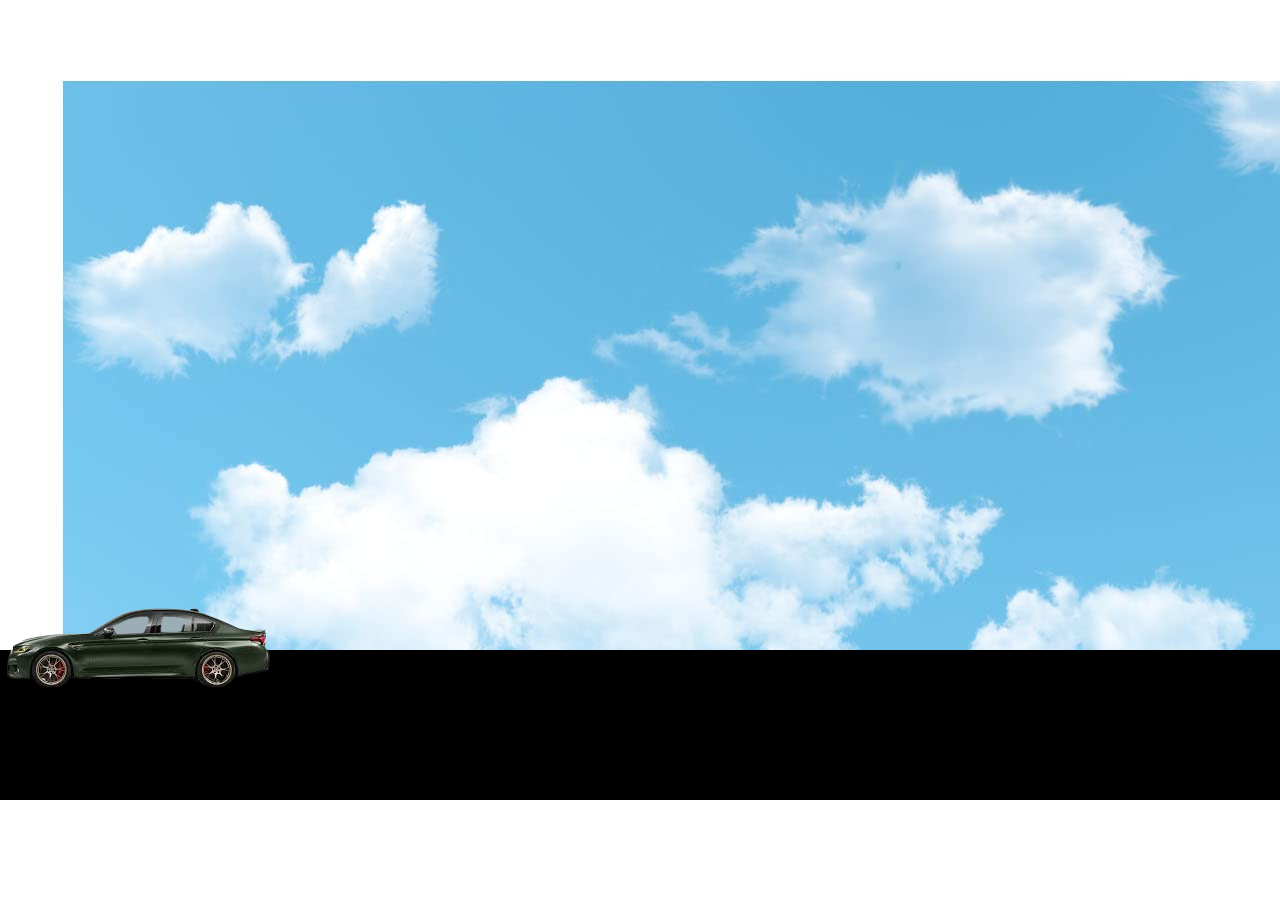
==== index.html @ 51d92c34 "hello" ====
<!DOCTYPE html>
<html lang="en">
<head>
    <meta charset="UTF-8">
    <meta name="viewport" content="width=device-width, initial-scale=1.0">
    <title>Document</title>
    <link rel="stylesheet" href="index.css">
</head>
<body>
  

    <!-- <div id="container">
        <div id="box1"></div>
        <div id="box2"></div>
        <div id="box3"></div>

    </div> -->
    <div class="sky">
        <span class="sun"></span>
        <!-- <img src="/61j2Hm0j9iL.jpg" alt="" class="clouds"> -->
        <!-- <img src="/images (1).jpg" alt="" class="sun"> -->
    </div>


    <div class="road">
        <img src="/images-removebg-preview.png" alt="bmw m5" class="car">
    </div>
</body>
</html>
---- index.css ----
#container{
    display: flex;
    flex-direction: column;
    align-items: center;
    justify-content: center;
}
#box1 {
    height: 100px;
    width: 100px;
    background-color: rgb(125, 60, 60);
    border: 3px solid rebeccapurple;
    border-radius: 100%;
    margin: 40px;
}

#box1:hover {
    background-color: rgb(234, 104, 126);
    transform: scale(1.5);
    transition: all 0.5s;
}

#box2 {
    height: 100px;
    width: 100px;
    background-color: rgb(64, 7, 7);
    border: 3px solid rebeccapurple;
    border-radius: 16px;
    border-top-left-radius: 50%;
    border-bottom-right-radius: 50%;
    margin: 40px;
}

#box2:hover {
    background-color: rgb(255, 11, 52);
    transform: scale(1.5);
    transition: all 0.5s;
}
    
#box3{
        height: 100px;
        width: 100px;
        background-color: rgb(0, 30, 77);
        border: 3px solid rgb(71, 0, 142);
        border-radius: 100%;

        margin: 40px;
    }

 #box3:hover {
        background-color: rgb(46, 175, 249);
        transform: scale(1.5);
        transition: all 0.5s;
    }

    *{
        /* background: #000;
         */
        margin: 0;
        padding: 0;

    }


.sky{
    /* background: rgb(116, 191, 226); */
    height: 650px;
    width: 100%;
    background: url(/61j2Hm0j9iL.jpg);
    


}
.sun{
    width: 50px;
    height: 50px;
    background-color: yellow;
    border-radius: 100%;
}
.clouds{
    width: 100%;
    height: 500px;
}

.road{
    /* margin-top: 500px; */
    width: 100%;
    height: 150px;
    background-color: black;
    position: absolute;

}

.car{
    margin-bottom: 50px;
    position: absolute;
    bottom: 10px;
    animation: move 2s linear infinite;

}

@keyframes move{
    0%{
        right: -100%;
    }
    100%{
        right: 100%;
    }
}
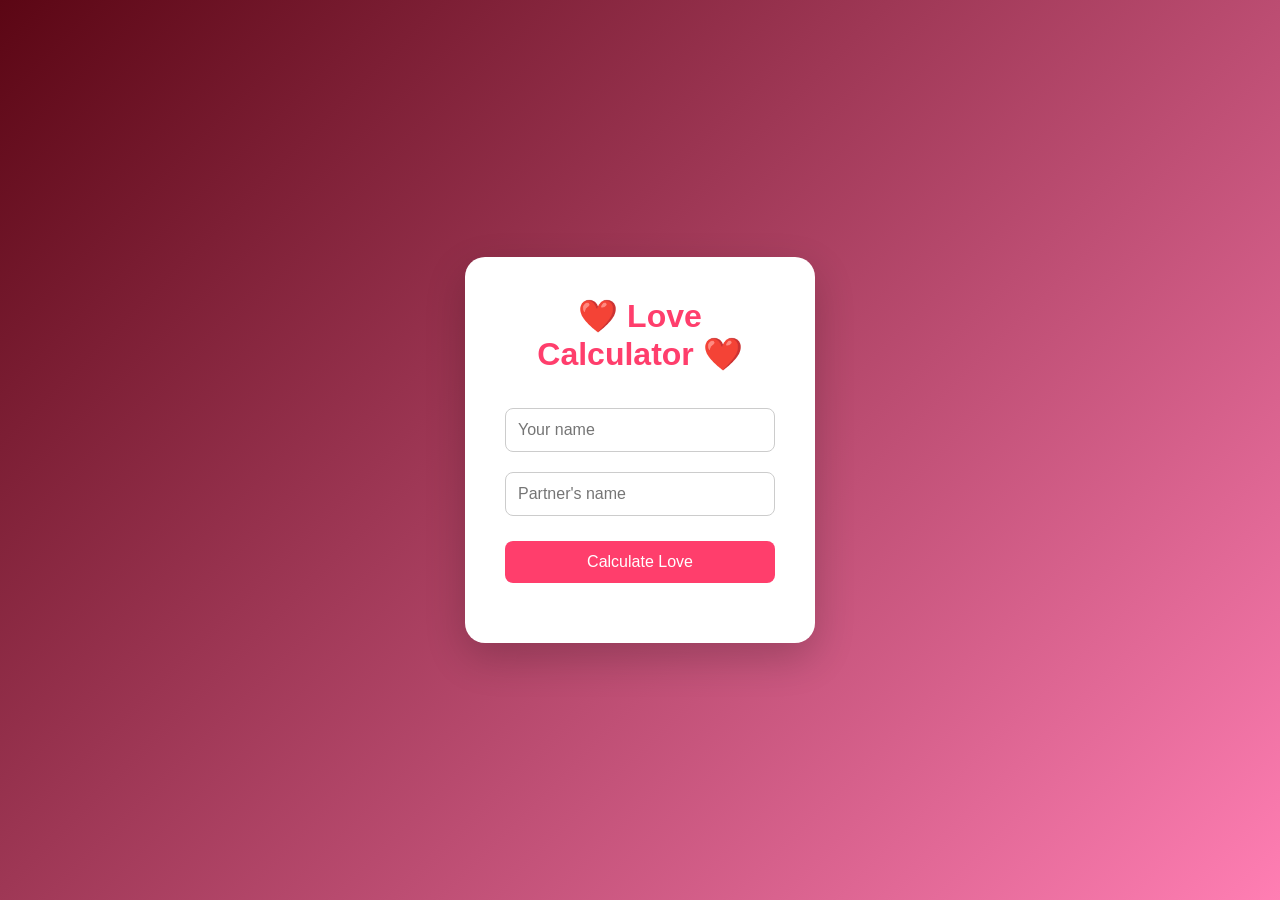
==== commit ee38e0da: "changes" ====
--- a/index.html
+++ b/index.html
@@ -1,31 +1,181 @@
+
+
+
 <!DOCTYPE html>
 <html lang="en">
 <head>
-    <meta charset="UTF-8">
-    <meta name="viewport" content="width=device-width, initial-scale=1.0">
-    <title>Document</title>
-    <link rel="stylesheet" href="index.css">
+<meta charset="UTF-8">
+<meta name="viewport" content="width=device-width, initial-scale=1.0">
+<title>Love Calculator</title>
+
+<style>
+
+*{
+margin:0;
+padding:0;
+box-sizing:border-box;
+font-family:Arial, Helvetica, sans-serif;
+}
+
+body{
+height:100vh;
+display:flex;
+justify-content:center;
+align-items:center;
+background:linear-gradient(135deg,#5b0614,#ff7eb3);
+}
+
+/* Card */
+
+.card{
+width:350px;
+background:white;
+padding:40px;
+border-radius:20px;
+text-align:center;
+box-shadow:0 15px 40px rgba(0,0,0,0.2);
+animation:cardAppear 1s ease;
+}
+
+/* Title */
+
+.card h1{
+color:#ff3e6c;
+margin-bottom:25px;
+}
+
+/* Inputs */
+
+input{
+width:100%;
+padding:12px;
+margin:10px 0;
+border-radius:8px;
+border:1px solid #ccc;
+font-size:16px;
+transition:0.3s;
+}
+
+input:focus{
+border-color:#ff3e6c;
+outline:none;
+box-shadow:0 0 6px rgba(255,62,108,0.5);
+}
+
+/* Button */
+
+button{
+width:100%;
+padding:12px;
+margin-top:15px;
+background:#ff3e6c;
+border:none;
+color:white;
+font-size:16px;
+border-radius:8px;
+cursor:pointer;
+transition:0.3s;
+}
+
+button:hover{
+background:#e22f5c;
+transform:scale(1.05);
+}
+
+/* Result */
+
+#result{
+margin-top:20px;
+font-size:18px;
+font-weight:bold;
+color:#444;
+opacity:0;
+transform:translateY(10px);
+transition:0.5s;
+}
+
+/* show animation */
+
+.show{
+opacity:1 !important;
+transform:translateY(0px) !important;
+}
+
+/* Card animation */
+
+@keyframes cardAppear{
+0%{
+transform:scale(0.5);
+opacity:0;
+}
+100%{
+transform:scale(1);
+opacity:1;
+}
+}
+
+</style>
 </head>
+
 <body>
-  
 
-    <!-- <div id="container">
-        <div id="box1"></div>
-        <div id="box2"></div>
-        <div id="box3"></div>
+<div class="card">
 
-    </div> -->
-    <div class="sky">
-        <span class="sun"></span>
-        <!-- <img src="/61j2Hm0j9iL.jpg" alt="" class="clouds"> -->
-        <!-- <img src="/images (1).jpg" alt="" class="sun"> -->
-    </div>
+<h1>❤️ Love Calculator ❤️</h1>
+
+<input type="text" id="name1" placeholder="Your name">
+<input type="text" id="name2" placeholder="Partner's name">
+
+<button onclick="calculateLove()">Calculate Love</button>
+
+<div id="result"></div>
+
+</div>
 
 
-    <div class="road">
-        <img src="/images-removebg-preview.png" alt="bmw m5" class="car">
-    </div>
+<script>
+
+function calculateLove(){
+
+var name1=document.getElementById("name1").value;
+var name2=document.getElementById("name2").value;
+
+if(name1=="" || name2==""){
+alert("Please enter both names");
+return;
+}
+
+var loveScore=Math.floor(Math.random()*100)+1;
+
+var message="";
+
+if(loveScore<=40){
+message="No chances 💔";
+}
+else if(loveScore<=60){
+message="Still hope 😅";
+}
+else if(loveScore<=80){
+message="Successful love story ❤️";
+}
+else{
+message="Made for each other 💍";
+}
+
+var result=document.getElementById("result");
+
+result.innerHTML=
+name1 + " ❤️ " + name2 +
+"<br><br>" +
+"Love Score : " + loveScore + "%" +
+"<br>" +
+message;
+
+result.classList.add("show");
+
+}
+
+</script>
+
 </body>
 </html>
-
-
